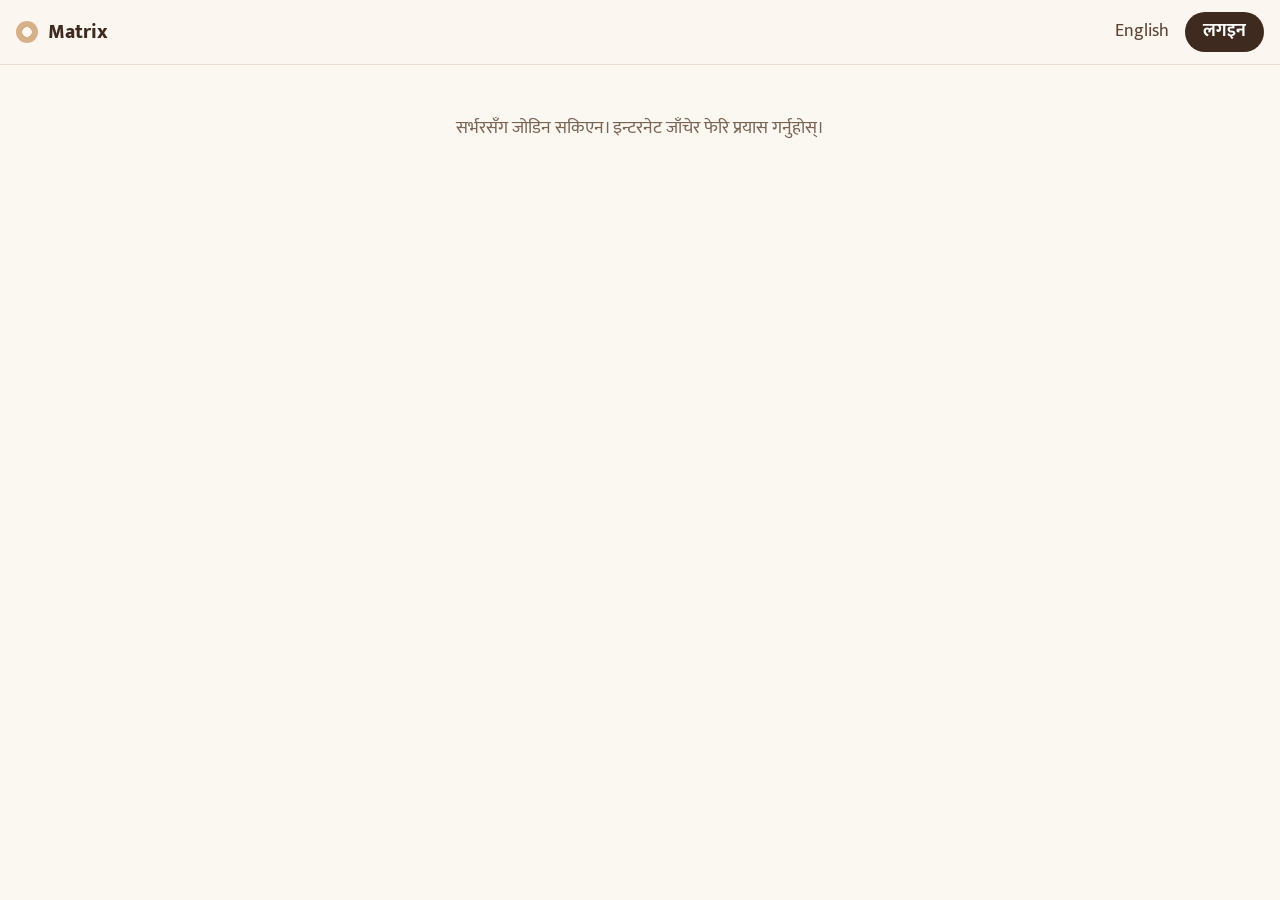
==== static/index.html @ 7f8e1c50 "MVP" ====
<!doctype html>
<html lang="ne">
<head>
  <meta charset="utf-8">
  <meta name="viewport" content="width=device-width, initial-scale=1, viewport-fit=cover">
  <meta name="theme-color" content="#FBF7F1">
  <meta name="description" content="Find hospitals in Nepal, read people's reviews, and get a simple guide for where to go by speaking in Nepali.">
  <title>Matrix</title>
  <link rel="preload" href="/static/fonts/Mukta-Regular.ttf" as="font" type="font/ttf" crossorigin>
  <link rel="stylesheet" href="/static/styles.css">
</head>
<body>
  <header class="top">
    <a class="brand" href="#/" aria-label="Home">
      <span class="brand-dot" aria-hidden="true"></span>
      <span id="brandName">Matrix</span>
    </a>
    <div class="top-actions">
      <button class="link-btn" id="langBtn" type="button">English</button>
      <button class="pill-btn" id="loginBtn" type="button">लगइन</button>
      <button class="avatar" id="avatarBtn" type="button" hidden aria-haspopup="dialog"></button>
    </div>
  </header>

  <main id="view" tabindex="-1"></main>

  <!-- Login -->
  <dialog id="loginSheet" class="sheet" aria-labelledby="loginTitle">
    <form method="dialog" class="sheet-body" id="loginForm">
      <h2 id="loginTitle"></h2>
      <p class="muted" id="loginWhy"></p>
      <button class="google-btn" id="googleBtn" type="button" hidden>
        <svg viewBox="0 0 48 48" aria-hidden="true"><path fill="#FFC107" d="M43.6 20.5H42V20H24v8h11.3C33.7 32.7 29.2 36 24 36c-6.6 0-12-5.4-12-12s5.4-12 12-12c3.1 0 5.8 1.2 7.9 3.1l5.7-5.7C34 6.1 29.3 4 24 4 12.9 4 4 12.9 4 24s8.9 20 20 20 20-8.9 20-20c0-1.3-.1-2.4-.4-3.5z"/><path fill="#FF3D00" d="m6.3 14.7 6.6 4.8C14.7 15.1 19 12 24 12c3.1 0 5.8 1.2 7.9 3.1l5.7-5.7C34 6.1 29.3 4 24 4 16.3 4 9.7 8.3 6.3 14.7z"/><path fill="#4CAF50" d="M24 44c5.2 0 9.9-2 13.4-5.2l-6.2-5.2C29.2 35.1 26.7 36 24 36c-5.2 0-9.6-3.3-11.3-8l-6.5 5C9.5 39.6 16.2 44 24 44z"/><path fill="#1976D2" d="M43.6 20.5H42V20H24v8h11.3c-.8 2.2-2.2 4.2-4.1 5.6l6.2 5.2C37 39.2 44 34 44 24c0-1.3-.1-2.4-.4-3.5z"/></svg>
        <span id="googleLabel"></span>
      </button>
      <div id="devLogin" hidden>
        <label class="field-label" for="devName" id="devNameLabel"></label>
        <input class="input" id="devName" maxlength="40" autocomplete="name">
        <button class="primary-btn wide" id="devGo" type="button"></button>
        <p class="muted small" id="devNote"></p>
      </div>
      <p class="error" id="loginError" hidden></p>
      <button class="text-btn" value="cancel" id="loginCancel"></button>
    </form>
  </dialog>

  <!-- Account -->
  <dialog id="accountSheet" class="sheet">
    <form method="dialog" class="sheet-body">
      <h2 id="accountName"></h2>
      <button class="secondary-btn wide" id="logoutBtn" type="button"></button>
      <button class="text-btn" value="cancel" id="accountClose"></button>
    </form>
  </dialog>

  <!-- Location -->
  <dialog id="placeSheet" class="sheet" aria-labelledby="placeTitle">
    <form method="dialog" class="sheet-body">
      <h2 id="placeTitle"></h2>
      <button class="primary-btn wide" id="gpsBtn" type="button"></button>
      <label class="field-label" for="districtSel" id="districtLabel"></label>
      <select class="input" id="districtSel"></select>
      <div class="row-end">
        <button class="text-btn" value="cancel" id="placeCancel"></button>
        <button class="secondary-btn" id="placeSave" type="button"></button>
      </div>
    </form>
  </dialog>

  <div class="toast" id="toast" role="status" hidden></div>

  <script src="/static/i18n.js"></script>
  <script src="/static/app.js" type="module"></script>
</body>
</html>
---- static/styles.css ----
/* Minimal, Nepali-first. One typeface (Mukta, self-hosted), soft coffee-and-milk palette, one latte accent. */
@font-face { font-family: Mukta; src: url("/static/fonts/Mukta-Regular.ttf") format("truetype"); font-weight: 400; font-display: swap; }
@font-face { font-family: Mukta; src: url("/static/fonts/Mukta-Bold.ttf") format("truetype"); font-weight: 700; font-display: swap; }
@font-face { font-family: Mukta; src: url("/static/fonts/Mukta-ExtraBold.ttf") format("truetype"); font-weight: 800; font-display: swap; }

:root {
  --ink: #3E2A1E;
  --ink-2: #5C4332;
  --muted: #7A6555;
  --line: #E8DDD0;
  --soft: #F2EADF;
  --bg: #FBF7F1;
  --marigold: #D6B08A;
  --star: #8E5F24;
  --danger: #C4281C;
  --danger-soft: #FBEDEB;
  --ok: #1F7A4D;
  --ok-soft: #E6F3EC;
  --warn-soft: #FFF5DC;
  --r: 12px;
  color-scheme: light;
}
* { box-sizing: border-box; }
html, body { margin: 0; }
body { font-family: Mukta, "Noto Sans Devanagari", system-ui, sans-serif; font-size: 18px; line-height: 1.55; color: var(--ink); background: var(--bg); }
button, input, select, textarea { font: inherit; color: inherit; }
button { cursor: pointer; }
a { color: var(--ink); }
:focus-visible { outline: 3px solid var(--marigold); outline-offset: 2px; }
[hidden] { display: none !important; }
svg { width: 22px; height: 22px; fill: currentColor; flex: none; }
.muted { color: var(--muted); }
.small { font-size: 15px; }
.error { color: var(--danger); }

/* ---------- header ---------- */
.top { position: sticky; top: 0; z-index: 5; background: rgba(251,247,241,.96); border-bottom: 1px solid var(--line);
  display: flex; align-items: center; justify-content: space-between; gap: 8px; padding: 10px 16px; padding-top: max(10px, env(safe-area-inset-top)); }
.brand { display: flex; align-items: center; gap: 10px; text-decoration: none; font-weight: 800; font-size: 20px; white-space: nowrap; }
.brand-dot { width: 22px; height: 22px; border-radius: 50%; background: radial-gradient(circle, var(--bg) 0 30%, var(--marigold) 31%); }
.top-actions { display: flex; align-items: center; gap: 6px; }
.link-btn { background: none; border: none; padding: 8px 10px; color: var(--ink-2); min-height: 44px; }
.pill-btn { background: var(--ink); color: #fff; border: none; border-radius: 999px; padding: 6px 18px; min-height: 40px; font-weight: 700; }
.avatar { width: 40px; height: 40px; border-radius: 50%; border: none; background: var(--soft); font-weight: 800; }

main { max-width: 640px; margin: 0 auto; padding: 0 16px 48px; outline: none; }

/* ---------- buttons and fields ---------- */
.primary-btn { background: var(--ink); color: #fff; border: none; border-radius: var(--r); padding: 12px 20px; font-weight: 700; min-height: 52px; }
.secondary-btn { background: var(--bg); color: var(--ink); border: 1.5px solid var(--ink); border-radius: var(--r); padding: 10px 18px; font-weight: 700; min-height: 52px; text-decoration: none; display: inline-flex; align-items: center; justify-content: center; gap: 8px; }
.text-btn { background: none; border: none; color: var(--ink-2); padding: 10px; min-height: 44px; text-decoration: underline; text-underline-offset: 3px; }
.wide { width: 100%; }
.input { width: 100%; border: 1.5px solid var(--line); border-radius: var(--r); padding: 12px 14px; background: var(--bg); min-height: 52px; }
.input:focus { border-color: var(--ink-2); outline: none; }
textarea.input { min-height: 120px; resize: vertical; line-height: 1.5; }
.field-label { display: block; font-weight: 700; margin: 12px 0 6px; }
.row-end { display: flex; justify-content: flex-end; gap: 8px; margin-top: 16px; }

/* ---------- home: help block ---------- */
.help { text-align: center; padding: 36px 0 32px; border-bottom: 1px solid var(--line); }
.help h1 { font-size: clamp(26px, 6.5vw, 34px); line-height: 1.2; margin: 0 0 8px; font-weight: 800; }
.help p { margin: 0 auto 24px; max-width: 34ch; color: var(--muted); }
.mic { width: 132px; height: 132px; border-radius: 50%; border: none; background: var(--marigold); color: var(--ink);
  display: grid; place-items: center; margin: 0 auto; position: relative; }
.mic svg { width: 56px; height: 56px; }
.mic:active { transform: scale(.97); }
.mic.rec { background: var(--danger); color: #fff; }
.mic.rec::after { content: ""; position: absolute; inset: -10px; border-radius: 50%; border: 3px solid var(--danger); animation: ring 1.4s ease-out infinite; }
@keyframes ring { from { transform: scale(.92); opacity: .9; } to { transform: scale(1.22); opacity: 0; } }
.mic-label { margin-top: 14px; font-weight: 700; }
.timer { font-variant-numeric: tabular-nums; color: var(--muted); }

/* ---------- directory ---------- */
.dir { padding-top: 20px; }
.near-btn { flex: none; display: inline-flex; align-items: center; gap: 6px; border: 1.5px solid var(--line); background: var(--bg); border-radius: var(--r); padding: 0 14px; min-height: 52px; white-space: nowrap; }
.near-btn.on { border-color: var(--ink); background: var(--soft); font-weight: 700; }
.filters { display: flex; gap: 8px; align-items: center; margin: 10px 0 4px; flex-wrap: wrap; }
.filters .near-btn { min-height: 44px; }
.filters select { width: auto; min-height: 44px; padding: 6px 10px; flex: 1; min-width: 0; max-width: 220px; }
.filters .count { margin-left: auto; }
.count { color: var(--muted); font-size: 15px; }
.list { list-style: none; margin: 0; padding: 0; }
.list li { border-bottom: 1px solid var(--line); }
.row { display: grid; grid-template-columns: 1fr auto; gap: 2px 12px; padding: 14px 0; text-decoration: none; color: inherit; }
.row:hover .row-name { text-decoration: underline; }
.row-name { font-weight: 700; font-size: 19px; line-height: 1.3; }
.row-sub { color: var(--muted); font-size: 15px; grid-column: 1; }
.row-km { grid-row: 1; grid-column: 2; font-weight: 800; white-space: nowrap; text-align: right; }
.row-meta { grid-column: 1 / -1; display: flex; flex-wrap: wrap; gap: 4px 12px; font-size: 15px; align-items: center; }
.stars { color: var(--star); font-weight: 700; white-space: nowrap; }
.tag { font-size: 14px; color: var(--ok); }
/* directory cards */
.cards { list-style: none; margin: 4px 0 0; padding: 0; display: grid; gap: 12px; }
@media (min-width: 560px) { .cards { grid-template-columns: 1fr 1fr; } }
.cards .empty { grid-column: 1 / -1; }
.card { background: #fff; border: 1px solid var(--line); border-radius: 16px; box-shadow: 0 1px 2px rgba(62,42,30,.06);
  transition: box-shadow .15s, transform .15s, border-color .15s; }
.card:hover { box-shadow: 0 6px 18px rgba(62,42,30,.12); transform: translateY(-2px); border-color: var(--marigold); }
.card-link { display: flex; flex-direction: column; gap: 8px; height: 100%; padding: 16px; text-decoration: none; color: inherit; border-radius: inherit; }
.card-head { display: flex; justify-content: space-between; align-items: flex-start; gap: 10px; }
.card-km { flex: none; background: var(--soft); border-radius: 999px; padding: 2px 10px; font-size: 14px; font-weight: 800; white-space: nowrap; }
.card-place { display: flex; align-items: center; gap: 4px; color: var(--muted); font-size: 15px; }
.card-place svg { width: 16px; height: 16px; }
.card-tags { display: flex; flex-wrap: wrap; gap: 6px; }
.card-tags .chip { font-size: 14px; padding: 2px 10px; }
.chip.ok { background: var(--ok-soft); color: var(--ok); }
.card-foot { margin-top: auto; padding-top: 8px; border-top: 1px dashed var(--line); display: flex; justify-content: space-between; align-items: center; font-size: 15px; }
.card-go { font-weight: 800; color: var(--ink-2); transition: transform .15s; }
.card:hover .card-go { transform: translateX(3px); }
@media (prefers-reduced-motion: reduce) { .card, .card-go { transition: none; } .card:hover { transform: none; } }
.tag.grey { color: var(--muted); }
.empty { padding: 32px 0; text-align: center; color: var(--muted); }

/* ---------- hospital page ---------- */
.back { display: inline-flex; align-items: center; gap: 4px; margin: 14px 0 4px; color: var(--ink-2); text-decoration: none; min-height: 44px; }
.h-title { font-size: clamp(24px, 6vw, 30px); line-height: 1.2; margin: 4px 0 2px; font-weight: 800; }
.h-sub { color: var(--muted); margin: 0 0 10px; }
.actions { display: grid; grid-template-columns: 1fr 1fr; gap: 8px; margin: 14px 0; }
.actions .primary-btn, .actions .secondary-btn { text-decoration: none; display: inline-flex; justify-content: center; align-items: center; gap: 8px; text-align: center; }
.map-box { border: 1px solid var(--line); border-radius: var(--r); overflow: hidden; background: var(--soft); }
.map-box iframe { display: block; width: 100%; height: 260px; border: 0; }
.seg { display: flex; border-bottom: 1px solid var(--line); }
.seg button { flex: 1; background: none; border: none; padding: 10px; min-height: 44px; color: var(--muted); }
.seg button[aria-pressed="true"] { color: var(--ink); font-weight: 700; box-shadow: inset 0 -3px 0 var(--ink); }
section.block { padding: 18px 0; border-bottom: 1px solid var(--line); }
section.block:last-child { border-bottom: none; }
section.block h2 { font-size: 21px; margin: 0 0 8px; font-weight: 800; }
section.block h3 { font-size: 18px; margin: 14px 0 6px; }
ol.steps { margin: 0; padding-left: 24px; }
ol.steps li { margin-bottom: 6px; padding-left: 4px; }
ul.plain { margin: 0; padding-left: 22px; }
ul.plain li { margin-bottom: 4px; }
.chips { display: flex; flex-wrap: wrap; gap: 6px; }
.chip { background: var(--soft); border-radius: 999px; padding: 2px 12px; font-size: 16px; }
.note { font-size: 15px; color: var(--muted); margin: 8px 0 0; }

/* reviews */
.rating-big { display: flex; align-items: baseline; gap: 10px; margin-bottom: 8px; }
.rating-big b { font-size: 34px; line-height: 1; }
.review { padding: 12px 0; border-top: 1px solid var(--line); }
.review-head { display: flex; justify-content: space-between; gap: 8px; font-size: 15px; }
.review p { margin: 4px 0 0; white-space: pre-wrap; overflow-wrap: anywhere; }
.star-pick { display: flex; gap: 4px; margin: 4px 0 10px; }
.star-pick button { width: 48px; height: 48px; border: none; background: none; font-size: 34px; line-height: 1; color: var(--line); padding: 0; }
.star-pick button.on { color: var(--star); }
.review-form { background: var(--soft); border-radius: var(--r); padding: 14px; margin-top: 10px; }
.review-form .row-end { margin-top: 10px; }

/* ---------- help flow ---------- */
.flow { padding-top: 12px; }
.place-chip { display: inline-flex; align-items: center; gap: 6px; border: 1.5px solid var(--line); background: var(--bg); border-radius: 999px; padding: 4px 14px; min-height: 40px; font-size: 16px; }
.place-chip.set { border-color: var(--ink-2); }
.place-chip svg { width: 16px; height: 16px; }
.center { text-align: center; }
.progress { list-style: none; padding: 0; margin: 28px auto; max-width: 320px; }
.progress li { padding: 8px 0 8px 34px; position: relative; color: var(--muted); }
.progress li::before { content: ""; position: absolute; left: 4px; top: 13px; width: 16px; height: 16px; border-radius: 50%; border: 2px solid var(--line); }
.progress li.now { color: var(--ink); font-weight: 700; }
.progress li.now::before { border-color: var(--marigold); border-top-color: transparent; animation: spin 0.9s linear infinite; }
.progress li.done { color: var(--ink); }
.progress li.done::before { background: var(--ok); border-color: var(--ok); }
@keyframes spin { to { transform: rotate(360deg); } }

.alarm { background: var(--danger); color: #fff; border-radius: var(--r); padding: 14px 16px; margin: 14px 0; display: flex; gap: 12px; align-items: center; justify-content: space-between; }
.alarm strong { display: block; font-size: 19px; }
.alarm span { font-size: 15px; }
.alarm a { background: #fff; color: var(--danger); font-weight: 800; text-decoration: none; border-radius: 999px; padding: 10px 18px; white-space: nowrap; }

/* ---------- report ---------- */
.r-urgency { border-left: 6px solid var(--u); background: var(--u-soft); border-radius: 0 var(--r) var(--r) 0; padding: 12px 16px; margin: 16px 0; }
.r-urgency b { color: var(--u); font-size: 20px; display: block; }
.u-emergency { --u: var(--danger); --u-soft: var(--danger-soft); }
.u-urgent { --u: #B5480F; --u-soft: #FDF0E7; }
.u-soon { --u: #8A6400; --u-soft: var(--warn-soft); }
.u-routine { --u: var(--ok); --u-soft: var(--ok-soft); }
.r-title { font-size: clamp(24px, 6vw, 30px); line-height: 1.25; margin: 8px 0 0; font-weight: 800; }
.dept-box { border: 1.5px solid var(--ink); border-radius: var(--r); padding: 12px 16px; }
.dept-box b { font-size: 20px; }
.dept-box p { margin: 4px 0 0; }
.pick { border: 1px solid var(--line); border-radius: var(--r); overflow: hidden; }
.pick-body { padding: 14px 16px; }
.pick-name { font-size: 20px; font-weight: 800; line-height: 1.3; }
.pick .actions { margin: 12px 0 0; }
.other { padding: 12px 0; border-top: 1px solid var(--line); }
.other:first-of-type { border-top: none; }
.other-head { display: flex; justify-content: space-between; gap: 8px; }
.sticky-actions { position: sticky; bottom: 0; background: var(--bg); border-top: 1px solid var(--line); padding: 12px 0 max(12px, env(safe-area-inset-bottom)); display: grid; grid-template-columns: 2fr 1fr; gap: 8px; margin-top: 16px; }
.said { font-style: normal; color: var(--ink-2); background: var(--soft); border-radius: var(--r); padding: 12px 14px; margin: 0; }
.disclaimer { font-size: 14px; color: var(--muted); text-align: center; margin-top: 18px; }

/* ---------- sheets ---------- */
.sheet { border: none; border-radius: 18px; padding: 0; width: min(440px, calc(100% - 24px)); color: var(--ink); }
.sheet::backdrop { background: rgba(62,42,30,.5); }
.sheet-body { padding: 22px; display: flex; flex-direction: column; gap: 10px; }
.sheet h2 { margin: 0; font-size: 22px; }
.google-btn { display: flex; align-items: center; justify-content: center; gap: 10px; border: 1.5px solid var(--line); background: var(--bg); border-radius: var(--r); min-height: 54px; font-weight: 700; }
.google-btn svg { width: 22px; height: 22px; }

.toast { position: fixed; left: 50%; top: 76px; transform: translateX(-50%); z-index: 20; background: var(--ink); color: #fff; padding: 10px 18px; border-radius: 999px; font-size: 16px; max-width: calc(100% - 32px); text-align: center; }

@media (prefers-reduced-motion: reduce) { *, *::before, *::after { animation: none !important; transition: none !important; } }
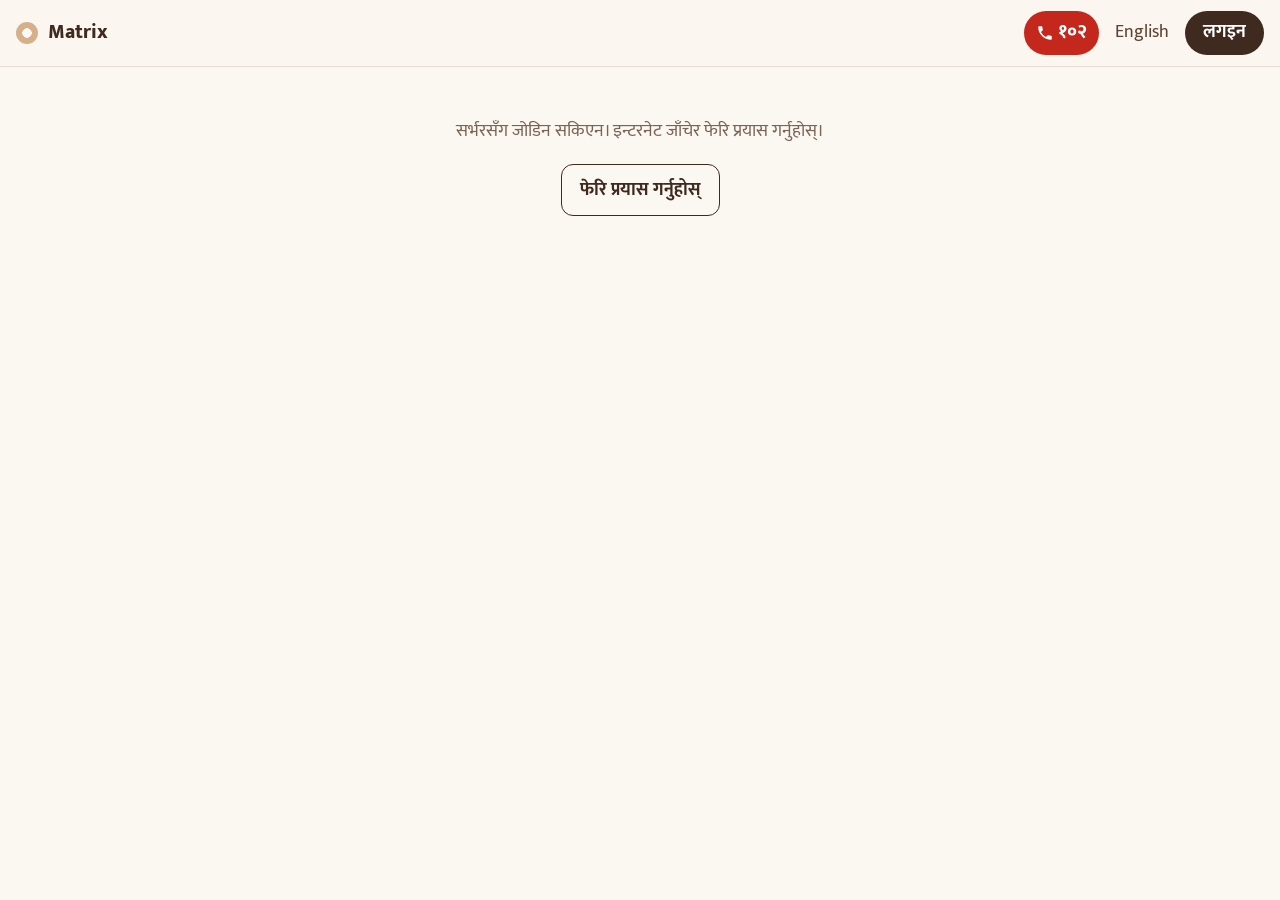
==== commit 6b3d4fcd: "UI/UX audit fixes: safety, readability, accessibility, show patient ratings Safety - Red 102 call bu" ====
--- a/static/index.html
+++ b/static/index.html
@@ -16,6 +16,11 @@
       <span id="brandName">Matrix</span>
     </a>
     <div class="top-actions">
+      <!-- always one tap away, on every page, no login -->
+      <a class="sos-btn" id="sosBtn" href="tel:102" aria-label="आकस्मिक: १०२ मा फोन गर्नुहोस्">
+        <svg viewBox="0 0 24 24" aria-hidden="true"><path d="M6.6 10.8a15.1 15.1 0 0 0 6.6 6.6l2.2-2.2a1 1 0 0 1 1-.25 11.4 11.4 0 0 0 3.6.57 1 1 0 0 1 1 1V20a1 1 0 0 1-1 1A17 17 0 0 1 3 4a1 1 0 0 1 1-1h3.5a1 1 0 0 1 1 1c0 1.25.2 2.45.57 3.57a1 1 0 0 1-.25 1z"/></svg>
+        <span id="sosLabel">१०२</span>
+      </a>
       <button class="link-btn" id="langBtn" type="button">English</button>
       <button class="pill-btn" id="loginBtn" type="button">लगइन</button>
       <button class="avatar" id="avatarBtn" type="button" hidden aria-haspopup="dialog"></button>
@@ -36,6 +41,8 @@
       <div id="devLogin" hidden>
         <label class="field-label" for="devName" id="devNameLabel"></label>
         <input class="input" id="devName" maxlength="40" autocomplete="name">
+        <label class="field-label" for="devEmail" id="devEmailLabel"></label>
+        <input class="input" id="devEmail" type="email" maxlength="254" autocomplete="email" inputmode="email">
         <button class="primary-btn wide" id="devGo" type="button"></button>
         <p class="muted small" id="devNote"></p>
       </div>
@@ -45,9 +52,13 @@
   </dialog>
 
   <!-- Account -->
-  <dialog id="accountSheet" class="sheet">
+  <dialog id="accountSheet" class="sheet" aria-labelledby="accountName">
     <form method="dialog" class="sheet-body">
       <h2 id="accountName"></h2>
+      <label class="field-label" for="accountEmail" id="accountEmailLabel"></label>
+      <input class="input" id="accountEmail" type="email" maxlength="254" autocomplete="email" inputmode="email">
+      <p class="muted small" id="accountNote"></p>
+      <button class="primary-btn wide" id="accountSave" type="button"></button>
       <button class="secondary-btn wide" id="logoutBtn" type="button"></button>
       <button class="text-btn" value="cancel" id="accountClose"></button>
     </form>
--- a/static/styles.css
+++ b/static/styles.css
@@ -7,7 +7,8 @@
   --ink: #3E2A1E;
   --ink-2: #5C4332;
   --muted: #7A6555;
-  --line: #E8DDD0;
+  --line: #E8DDD0;     /* hairlines and decoration only (1.25:1 on --bg) */
+  --control: #8F7662;  /* borders of things you can tap or type in (4:1 on --bg) */
   --soft: #F2EADF;
   --bg: #FBF7F1;
   --marigold: #D6B08A;
@@ -18,16 +19,18 @@
   --ok-soft: #E6F3EC;
   --warn-soft: #FFF5DC;
   --r: 12px;
+  --r-lg: 18px;
   color-scheme: light;
 }
 * { box-sizing: border-box; }
 html, body { margin: 0; }
-body { font-family: Mukta, "Noto Sans Devanagari", system-ui, sans-serif; font-size: 18px; line-height: 1.55; color: var(--ink); background: var(--bg); }
+body { font-family: Mukta, "Noto Sans Devanagari", system-ui, sans-serif; font-size: 18px; line-height: 1.65; color: var(--ink); background: var(--bg); }  /* Devanagari matras need the extra leading */
 button, input, select, textarea { font: inherit; color: inherit; }
 button { cursor: pointer; }
 a { color: var(--ink); }
-:focus-visible { outline: 3px solid var(--marigold); outline-offset: 2px; }
+:focus-visible { outline: 3px solid var(--star); outline-offset: 2px; }
 [hidden] { display: none !important; }
+.sr-only { position: absolute; width: 1px; height: 1px; padding: 0; margin: -1px; overflow: hidden; clip: rect(0 0 0 0); white-space: nowrap; border: 0; }
 svg { width: 22px; height: 22px; fill: currentColor; flex: none; }
 .muted { color: var(--muted); }
 .small { font-size: 15px; }
@@ -40,26 +43,36 @@
 .brand-dot { width: 22px; height: 22px; border-radius: 50%; background: radial-gradient(circle, var(--bg) 0 30%, var(--marigold) 31%); }
 .top-actions { display: flex; align-items: center; gap: 6px; }
 .link-btn { background: none; border: none; padding: 8px 10px; color: var(--ink-2); min-height: 44px; }
-.pill-btn { background: var(--ink); color: #fff; border: none; border-radius: 999px; padding: 6px 18px; min-height: 40px; font-weight: 700; }
-.avatar { width: 40px; height: 40px; border-radius: 50%; border: none; background: var(--soft); font-weight: 800; }
-
-main { max-width: 640px; margin: 0 auto; padding: 0 16px 48px; outline: none; }
+.pill-btn { background: var(--ink); color: #fff; border: none; border-radius: 999px; padding: 6px 18px; min-height: 44px; font-weight: 700; }
+.avatar { width: 44px; height: 44px; border-radius: 50%; border: none; background: var(--soft); font-weight: 800; }
+.sos-btn { display: inline-flex; align-items: center; gap: 4px; min-height: 44px; padding: 0 12px; border-radius: 999px; background: var(--danger); color: #fff; font-weight: 800; text-decoration: none; }
+.sos-btn svg { width: 18px; height: 18px; }
+@media (max-width: 360px) { .top { padding-left: 10px; padding-right: 10px; } .brand { font-size: 18px; } .link-btn { padding: 8px 6px; } }
+
+main { max-width: 640px; margin: 0 auto; padding: 0 16px 48px; }
+main:focus, main:focus-visible { outline: none; }  /* focused by the router for screen readers; no visible ring needed */
+main.wide { max-width: 1120px; }
 
 /* ---------- buttons and fields ---------- */
 .primary-btn { background: var(--ink); color: #fff; border: none; border-radius: var(--r); padding: 12px 20px; font-weight: 700; min-height: 52px; }
 .secondary-btn { background: var(--bg); color: var(--ink); border: 1.5px solid var(--ink); border-radius: var(--r); padding: 10px 18px; font-weight: 700; min-height: 52px; text-decoration: none; display: inline-flex; align-items: center; justify-content: center; gap: 8px; }
 .text-btn { background: none; border: none; color: var(--ink-2); padding: 10px; min-height: 44px; text-decoration: underline; text-underline-offset: 3px; }
 .wide { width: 100%; }
-.input { width: 100%; border: 1.5px solid var(--line); border-radius: var(--r); padding: 12px 14px; background: var(--bg); min-height: 52px; }
-.input:focus { border-color: var(--ink-2); outline: none; }
-textarea.input { min-height: 120px; resize: vertical; line-height: 1.5; }
+.input { width: 100%; border: 1.5px solid var(--control); border-radius: var(--r); padding: 12px 14px; background: var(--bg); min-height: 52px; }
+.input:focus { border-color: var(--ink); outline: none; box-shadow: 0 0 0 3px var(--star); }
+.input[aria-invalid="true"] { border-color: var(--danger); }
+textarea.input { min-height: 120px; resize: vertical; line-height: 1.6; }
+.mt { margin-top: 12px; }
 .field-label { display: block; font-weight: 700; margin: 12px 0 6px; }
 .row-end { display: flex; justify-content: flex-end; gap: 8px; margin-top: 16px; }
 
 /* ---------- home: help block ---------- */
 .help { text-align: center; padding: 36px 0 32px; border-bottom: 1px solid var(--line); }
-.help h1 { font-size: clamp(26px, 6.5vw, 34px); line-height: 1.2; margin: 0 0 8px; font-weight: 800; }
+.help.flat { border-bottom: none; }
+.home-help { padding-top: 28px; }
+.help h1 { font-size: clamp(26px, 6.5vw, 34px); line-height: 1.3; margin: 0 0 8px; font-weight: 800; }
 .help p { margin: 0 auto 24px; max-width: 34ch; color: var(--muted); }
+.help .privacy { margin: 10px auto 0; max-width: 36ch; }
 .mic { width: 132px; height: 132px; border-radius: 50%; border: none; background: var(--marigold); color: var(--ink);
   display: grid; place-items: center; margin: 0 auto; position: relative; }
 .mic svg { width: 56px; height: 56px; }
@@ -71,54 +84,26 @@
 .timer { font-variant-numeric: tabular-nums; color: var(--muted); }
 
 /* ---------- directory ---------- */
-.dir { padding-top: 20px; }
-.near-btn { flex: none; display: inline-flex; align-items: center; gap: 6px; border: 1.5px solid var(--line); background: var(--bg); border-radius: var(--r); padding: 0 14px; min-height: 52px; white-space: nowrap; }
-.near-btn.on { border-color: var(--ink); background: var(--soft); font-weight: 700; }
-.filters { display: flex; gap: 8px; align-items: center; margin: 10px 0 4px; flex-wrap: wrap; }
-.filters .near-btn { min-height: 44px; }
-.filters select { width: auto; min-height: 44px; padding: 6px 10px; flex: 1; min-width: 0; max-width: 220px; }
-.filters .count { margin-left: auto; }
-.count { color: var(--muted); font-size: 15px; }
-.list { list-style: none; margin: 0; padding: 0; }
-.list li { border-bottom: 1px solid var(--line); }
-.row { display: grid; grid-template-columns: 1fr auto; gap: 2px 12px; padding: 14px 0; text-decoration: none; color: inherit; }
-.row:hover .row-name { text-decoration: underline; }
 .row-name { font-weight: 700; font-size: 19px; line-height: 1.3; }
 .row-sub { color: var(--muted); font-size: 15px; grid-column: 1; }
-.row-km { grid-row: 1; grid-column: 2; font-weight: 800; white-space: nowrap; text-align: right; }
 .row-meta { grid-column: 1 / -1; display: flex; flex-wrap: wrap; gap: 4px 12px; font-size: 15px; align-items: center; }
 .stars { color: var(--star); font-weight: 700; white-space: nowrap; }
+.rating-line { white-space: nowrap; }
 .tag { font-size: 14px; color: var(--ok); }
-/* directory cards */
-.cards { list-style: none; margin: 4px 0 0; padding: 0; display: grid; gap: 12px; }
-@media (min-width: 560px) { .cards { grid-template-columns: 1fr 1fr; } }
-.cards .empty { grid-column: 1 / -1; }
-.card { background: #fff; border: 1px solid var(--line); border-radius: 16px; box-shadow: 0 1px 2px rgba(62,42,30,.06);
-  transition: box-shadow .15s, transform .15s, border-color .15s; }
-.card:hover { box-shadow: 0 6px 18px rgba(62,42,30,.12); transform: translateY(-2px); border-color: var(--marigold); }
-.card-link { display: flex; flex-direction: column; gap: 8px; height: 100%; padding: 16px; text-decoration: none; color: inherit; border-radius: inherit; }
-.card-head { display: flex; justify-content: space-between; align-items: flex-start; gap: 10px; }
-.card-km { flex: none; background: var(--soft); border-radius: 999px; padding: 2px 10px; font-size: 14px; font-weight: 800; white-space: nowrap; }
-.card-place { display: flex; align-items: center; gap: 4px; color: var(--muted); font-size: 15px; }
-.card-place svg { width: 16px; height: 16px; }
-.card-tags { display: flex; flex-wrap: wrap; gap: 6px; }
-.card-tags .chip { font-size: 14px; padding: 2px 10px; }
-.chip.ok { background: var(--ok-soft); color: var(--ok); }
-.card-foot { margin-top: auto; padding-top: 8px; border-top: 1px dashed var(--line); display: flex; justify-content: space-between; align-items: center; font-size: 15px; }
-.card-go { font-weight: 800; color: var(--ink-2); transition: transform .15s; }
-.card:hover .card-go { transform: translateX(3px); }
-@media (prefers-reduced-motion: reduce) { .card, .card-go { transition: none; } .card:hover { transform: none; } }
 .tag.grey { color: var(--muted); }
 .empty { padding: 32px 0; text-align: center; color: var(--muted); }
 
 /* ---------- hospital page ---------- */
 .back { display: inline-flex; align-items: center; gap: 4px; margin: 14px 0 4px; color: var(--ink-2); text-decoration: none; min-height: 44px; }
-.h-title { font-size: clamp(24px, 6vw, 30px); line-height: 1.2; margin: 4px 0 2px; font-weight: 800; }
+.h-title { font-size: clamp(24px, 6vw, 30px); line-height: 1.3; margin: 4px 0 2px; font-weight: 800; }
+.call-first { margin: -6px 0 10px; }
+.campus-map { max-width: 100%; border-radius: var(--r); }
 .h-sub { color: var(--muted); margin: 0 0 10px; }
 .actions { display: grid; grid-template-columns: 1fr 1fr; gap: 8px; margin: 14px 0; }
 .actions .primary-btn, .actions .secondary-btn { text-decoration: none; display: inline-flex; justify-content: center; align-items: center; gap: 8px; text-align: center; }
 .map-box { border: 1px solid var(--line); border-radius: var(--r); overflow: hidden; background: var(--soft); }
 .map-box iframe { display: block; width: 100%; height: 260px; border: 0; }
+.map-box.flush { border: none; border-radius: 0; }
 .seg { display: flex; border-bottom: 1px solid var(--line); }
 .seg button { flex: 1; background: none; border: none; padding: 10px; min-height: 44px; color: var(--muted); }
 .seg button[aria-pressed="true"] { color: var(--ink); font-weight: 700; box-shadow: inset 0 -3px 0 var(--ink); }
@@ -132,7 +117,10 @@
 ul.plain li { margin-bottom: 4px; }
 .chips { display: flex; flex-wrap: wrap; gap: 6px; }
 .chip { background: var(--soft); border-radius: 999px; padding: 2px 12px; font-size: 16px; }
-.note { font-size: 15px; color: var(--muted); margin: 8px 0 0; }
+.chip.ok { background: var(--ok-soft); color: var(--ok); }
+.note { font-size: 16px; color: var(--muted); margin: 8px 0 0; }
+.tight { margin: 2px 0; }
+.tip { font-size: 17px; margin: 8px 0 0; }
 
 /* reviews */
 .rating-big { display: flex; align-items: baseline; gap: 10px; margin-bottom: 8px; }
@@ -141,30 +129,33 @@
 .review-head { display: flex; justify-content: space-between; gap: 8px; font-size: 15px; }
 .review p { margin: 4px 0 0; white-space: pre-wrap; overflow-wrap: anywhere; }
 .star-pick { display: flex; gap: 4px; margin: 4px 0 10px; }
-.star-pick button { width: 48px; height: 48px; border: none; background: none; font-size: 34px; line-height: 1; color: var(--line); padding: 0; }
+.star-pick button { width: 48px; height: 48px; border: none; background: none; font-size: 34px; line-height: 1; color: #9A8270; padding: 0; }  /* unpicked: 3.4:1, visible */
 .star-pick button.on { color: var(--star); }
 .review-form { background: var(--soft); border-radius: var(--r); padding: 14px; margin-top: 10px; }
 .review-form .row-end { margin-top: 10px; }
 
 /* ---------- help flow ---------- */
 .flow { padding-top: 12px; }
-.place-chip { display: inline-flex; align-items: center; gap: 6px; border: 1.5px solid var(--line); background: var(--bg); border-radius: 999px; padding: 4px 14px; min-height: 40px; font-size: 16px; }
-.place-chip.set { border-color: var(--ink-2); }
+.place-chip { display: inline-flex; align-items: center; gap: 6px; border: 1.5px solid var(--control); background: var(--bg); border-radius: 999px; padding: 4px 14px; min-height: 44px; font-size: 16px; }
+.place-chip.set { border-color: var(--ink); }
 .place-chip svg { width: 16px; height: 16px; }
 .center { text-align: center; }
 .progress { list-style: none; padding: 0; margin: 28px auto; max-width: 320px; }
 .progress li { padding: 8px 0 8px 34px; position: relative; color: var(--muted); }
 .progress li::before { content: ""; position: absolute; left: 4px; top: 13px; width: 16px; height: 16px; border-radius: 50%; border: 2px solid var(--line); }
 .progress li.now { color: var(--ink); font-weight: 700; }
-.progress li.now::before { border-color: var(--marigold); border-top-color: transparent; animation: spin 0.9s linear infinite; }
+.progress li.now::before { border-color: var(--star); border-top-color: transparent; animation: spin 0.9s linear infinite; }
 .progress li.done { color: var(--ink); }
 .progress li.done::before { background: var(--ok); border-color: var(--ok); }
+/* a tick inside the green dot, so "done" doesn't depend on colour */
+.progress li.done::after { content: ""; position: absolute; left: 10px; top: 16px; width: 5px; height: 9px; border: solid #fff; border-width: 0 2px 2px 0; transform: rotate(45deg); }
 @keyframes spin { to { transform: rotate(360deg); } }
+.spinner { width: 18px; height: 18px; flex: none; border-radius: 50%; border: 2.5px solid var(--line); border-top-color: var(--ink); animation: spin 0.9s linear infinite; }
 
 .alarm { background: var(--danger); color: #fff; border-radius: var(--r); padding: 14px 16px; margin: 14px 0; display: flex; gap: 12px; align-items: center; justify-content: space-between; }
 .alarm strong { display: block; font-size: 19px; }
 .alarm span { font-size: 15px; }
-.alarm a { background: #fff; color: var(--danger); font-weight: 800; text-decoration: none; border-radius: 999px; padding: 10px 18px; white-space: nowrap; }
+.alarm a { background: #fff; color: var(--danger); font-weight: 800; text-decoration: none; border-radius: 999px; padding: 12px 18px; min-height: 44px; display: inline-flex; align-items: center; white-space: nowrap; }
 
 /* ---------- report ---------- */
 .r-urgency { border-left: 6px solid var(--u); background: var(--u-soft); border-radius: 0 var(--r) var(--r) 0; padding: 12px 16px; margin: 16px 0; }
@@ -173,7 +164,8 @@
 .u-urgent { --u: #B5480F; --u-soft: #FDF0E7; }
 .u-soon { --u: #8A6400; --u-soft: var(--warn-soft); }
 .u-routine { --u: var(--ok); --u-soft: var(--ok-soft); }
-.r-title { font-size: clamp(24px, 6vw, 30px); line-height: 1.25; margin: 8px 0 0; font-weight: 800; }
+.r-title { font-size: clamp(24px, 6vw, 30px); line-height: 1.3; margin: 8px 0 0; font-weight: 800; }
+.ai-note { margin: -8px 0 14px; font-size: 16px; color: var(--ink-2); font-weight: 700; }
 .dept-box { border: 1.5px solid var(--ink); border-radius: var(--r); padding: 12px 16px; }
 .dept-box b { font-size: 20px; }
 .dept-box p { margin: 4px 0 0; }
@@ -184,18 +176,95 @@
 .other { padding: 12px 0; border-top: 1px solid var(--line); }
 .other:first-of-type { border-top: none; }
 .other-head { display: flex; justify-content: space-between; gap: 8px; }
-.sticky-actions { position: sticky; bottom: 0; background: var(--bg); border-top: 1px solid var(--line); padding: 12px 0 max(12px, env(safe-area-inset-bottom)); display: grid; grid-template-columns: 2fr 1fr; gap: 8px; margin-top: 16px; }
+.listen-row { margin: 0 0 18px; display: grid; grid-auto-flow: column; grid-auto-columns: 1fr; gap: 8px; }
+.listen-row .listen { width: 100%; }
+.sticky-actions { position: sticky; bottom: 0; background: var(--bg); border-top: 1px solid var(--line); padding: 12px 0 max(12px, env(safe-area-inset-bottom)); display: grid; grid-auto-flow: column; grid-auto-columns: 1fr; gap: 8px; margin-top: 16px; }
 .said { font-style: normal; color: var(--ink-2); background: var(--soft); border-radius: var(--r); padding: 12px 14px; margin: 0; }
-.disclaimer { font-size: 14px; color: var(--muted); text-align: center; margin-top: 18px; }
+.disclaimer { font-size: 16px; color: var(--muted); text-align: center; margin-top: 18px; }
 
 /* ---------- sheets ---------- */
-.sheet { border: none; border-radius: 18px; padding: 0; width: min(440px, calc(100% - 24px)); color: var(--ink); }
+.sheet { border: none; border-radius: var(--r-lg); padding: 0; width: min(440px, calc(100% - 24px)); color: var(--ink); }
 .sheet::backdrop { background: rgba(62,42,30,.5); }
 .sheet-body { padding: 22px; display: flex; flex-direction: column; gap: 10px; }
 .sheet h2 { margin: 0; font-size: 22px; }
-.google-btn { display: flex; align-items: center; justify-content: center; gap: 10px; border: 1.5px solid var(--line); background: var(--bg); border-radius: var(--r); min-height: 54px; font-weight: 700; }
+.google-btn { display: flex; align-items: center; justify-content: center; gap: 10px; border: 1.5px solid var(--control); background: var(--bg); border-radius: var(--r); min-height: 54px; font-weight: 700; }
 .google-btn svg { width: 22px; height: 22px; }
 
 .toast { position: fixed; left: 50%; top: 76px; transform: translateX(-50%); z-index: 20; background: var(--ink); color: #fff; padding: 10px 18px; border-radius: 999px; font-size: 16px; max-width: calc(100% - 32px); text-align: center; }
 
+/* ---------- login success (green tick) ---------- */
+.login-ok { position: fixed; left: 50%; top: 50%; transform: translate(-50%, -50%); z-index: 30; display: grid; justify-items: center; gap: 6px; background: #fff; border: 1px solid var(--line); border-radius: var(--r-lg); padding: 24px 32px; box-shadow: 0 12px 40px rgba(62,42,30,.18); text-align: center; max-width: calc(100% - 32px); pointer-events: none; animation: login-ok-in .25s ease-out, login-ok-out .3s ease-in 1.65s forwards; }
+.login-ok b { font-size: 18px; color: var(--ok); }
+.login-ok-name { color: var(--muted); font-size: 15px; }
+.login-ok-tick svg { width: 64px; height: 64px; fill: none; stroke: var(--ok); stroke-width: 3; stroke-linecap: round; stroke-linejoin: round; }
+.login-ok-tick circle { fill: var(--ok-soft); stroke-dasharray: 151; stroke-dashoffset: 151; animation: login-ok-draw .5s ease-out .1s forwards; }
+.login-ok-tick path { stroke-dasharray: 32; stroke-dashoffset: 32; animation: login-ok-draw .3s ease-out .55s forwards; }
+@keyframes login-ok-draw { to { stroke-dashoffset: 0; } }
+@keyframes login-ok-in { from { opacity: 0; transform: translate(-50%, -50%) scale(.9); } }
+@keyframes login-ok-out { to { opacity: 0; } }
+
 @media (prefers-reduced-motion: reduce) { *, *::before, *::after { animation: none !important; transition: none !important; } }
+/* with animations off, show the finished tick instead of an invisible one */
+@media (prefers-reduced-motion: reduce) { .login-ok-tick circle, .login-ok-tick path { stroke-dashoffset: 0; } }
+
+/* ---------- ranking (home) ---------- */
+.rk-hero { padding: 28px 0 24px; }
+.rk-eyebrow { margin: 0 0 10px; font-size: 14px; font-weight: 800; text-transform: uppercase; color: var(--star); }
+.rk-hero h2 { margin: 0; font-size: clamp(26px, 5vw, 40px); line-height: 1.25; font-weight: 800; max-width: 24ch; }
+.rk-sub { margin: 14px 0 0; max-width: 60ch; color: var(--muted); font-size: 18px; }
+.rk-caveat { margin: 10px 0 0; max-width: 60ch; font-size: 16px; font-weight: 700; color: var(--ink-2); }
+.rk-stats { display: grid; grid-template-columns: repeat(2, 1fr); gap: 12px; margin-top: 24px; }
+@media (min-width: 640px) { .rk-stats { grid-template-columns: repeat(4, 1fr); } }
+.rk-stat { background: #fff; border: 1px solid var(--line); border-radius: var(--r-lg); padding: 14px 16px; }
+.rk-stat b { display: block; font-size: 32px; line-height: 1.1; font-weight: 800; }
+.rk-stat span { color: var(--muted); font-size: 15px; }
+
+.rk-controls { display: flex; flex-wrap: wrap; gap: 8px; align-items: center; background: #fff; border: 1px solid var(--line); border-radius: var(--r-lg); padding: 12px; }
+.rk-controls .input { width: auto; min-height: 44px; padding: 6px 12px; border-radius: 999px; flex: 1 1 150px; min-width: 0; }
+.rk-controls .rk-search { flex: 2 1 220px; }
+.rk-check { display: inline-flex; align-items: center; gap: 8px; font-size: 16px; padding: 0 6px; min-height: 44px; white-space: nowrap; }
+.rk-check input { width: 18px; height: 18px; accent-color: var(--ink); }
+.rk-count { color: var(--muted); font-size: 15px; margin: 14px 2px 8px; }
+
+.rk-cards { list-style: none; margin: 0; padding: 0; display: grid; gap: 14px; }
+@media (min-width: 700px) { .rk-cards { grid-template-columns: 1fr 1fr; } }
+@media (min-width: 1000px) { .rk-cards { grid-template-columns: 1fr 1fr 1fr; } }
+.rk-cards .empty { grid-column: 1 / -1; }
+.rk-card { position: relative; display: flex; flex-direction: column; gap: 8px; background: #fff; border: 1px solid var(--line); border-radius: var(--r-lg); padding: 16px 18px 14px; }
+.rk-card:hover { border-color: var(--control); }
+.rk-card:focus-within { outline: 3px solid var(--star); outline-offset: 2px; }
+/* the name link covers the whole card, so tapping anywhere opens the hospital */
+.rk-name::after { content: ""; position: absolute; inset: 0; border-radius: inherit; }
+.rk-name:focus-visible { outline: none; }
+.rk-card-head { display: flex; justify-content: space-between; align-items: flex-start; gap: 12px; margin-bottom: 2px; }
+.rk-rank { display: inline-flex; align-items: baseline; gap: 1px; min-width: 52px; justify-content: center; padding: 4px 12px; border-radius: 12px;
+  background: var(--soft); font-weight: 800; font-size: 24px; line-height: 1.2; }
+.rk-rank small { font-size: 14px; color: var(--muted); }
+.rk-overall { display: flex; flex-direction: column; align-items: flex-end; line-height: 1.1; }
+.rk-overall b { font-size: 28px; font-weight: 800; }
+.rk-overall small { font-size: 14px; color: var(--muted); text-transform: uppercase; }
+.rk-name { font-weight: 800; font-size: 19px; line-height: 1.35; text-decoration: none; color: var(--ink); }
+.rk-place { display: flex; align-items: center; gap: 4px; color: var(--muted); font-size: 15px; }
+.rk-place svg { width: 15px; height: 15px; }
+.rk-tags { display: flex; flex-wrap: wrap; align-items: center; gap: 6px; }
+.rk-tags .chip { font-size: 14px; padding: 1px 10px; }
+.rk-inds { display: grid; gap: 6px; margin-top: 6px; padding-top: 10px; border-top: 1px dashed var(--line); }
+.rk-ind { display: grid; grid-template-columns: 9em 1fr; align-items: center; gap: 8px; font-size: 15px; }
+.rk-ind-label { color: var(--muted); }
+.rk-score { display: flex; align-items: center; gap: 8px; }
+.rk-score b { font-size: 15px; min-width: 26px; text-align: right; }
+.rk-bar { flex: 1; height: 8px; border-radius: 999px; background: var(--line); overflow: hidden; min-width: 40px; }
+.rk-bar i { display: block; height: 100%; border-radius: inherit; background: var(--star); }
+.rk-rate { line-height: 1.3; }
+.rk-rate-note { display: block; font-size: 14px; color: var(--muted); }
+.rk-go { align-self: flex-end; margin-top: auto; font-weight: 800; color: var(--ink-2); }
+
+.rk-method { margin-top: 40px; padding-top: 24px; border-top: 1px solid var(--line); }
+.rk-method h2 { font-size: 24px; margin: 0 0 6px; }
+.rk-weights { list-style: none; padding: 0; margin: 16px 0; display: grid; gap: 10px; }
+@media (min-width: 760px) { .rk-weights { grid-template-columns: 1fr 1fr; } }
+.rk-weights li { display: flex; gap: 14px; align-items: flex-start; background: #fff; border: 1px solid var(--line); border-radius: var(--r-lg); padding: 14px 16px; }
+#rkMore { margin-top: 16px; }
+.rk-weights p { margin: 2px 0 0; color: var(--muted); font-size: 15px; }
+.rk-w { flex: none; min-width: 56px; text-align: center; font-weight: 800; font-size: 18px; background: var(--soft); border-radius: 10px; padding: 6px 8px; }
+
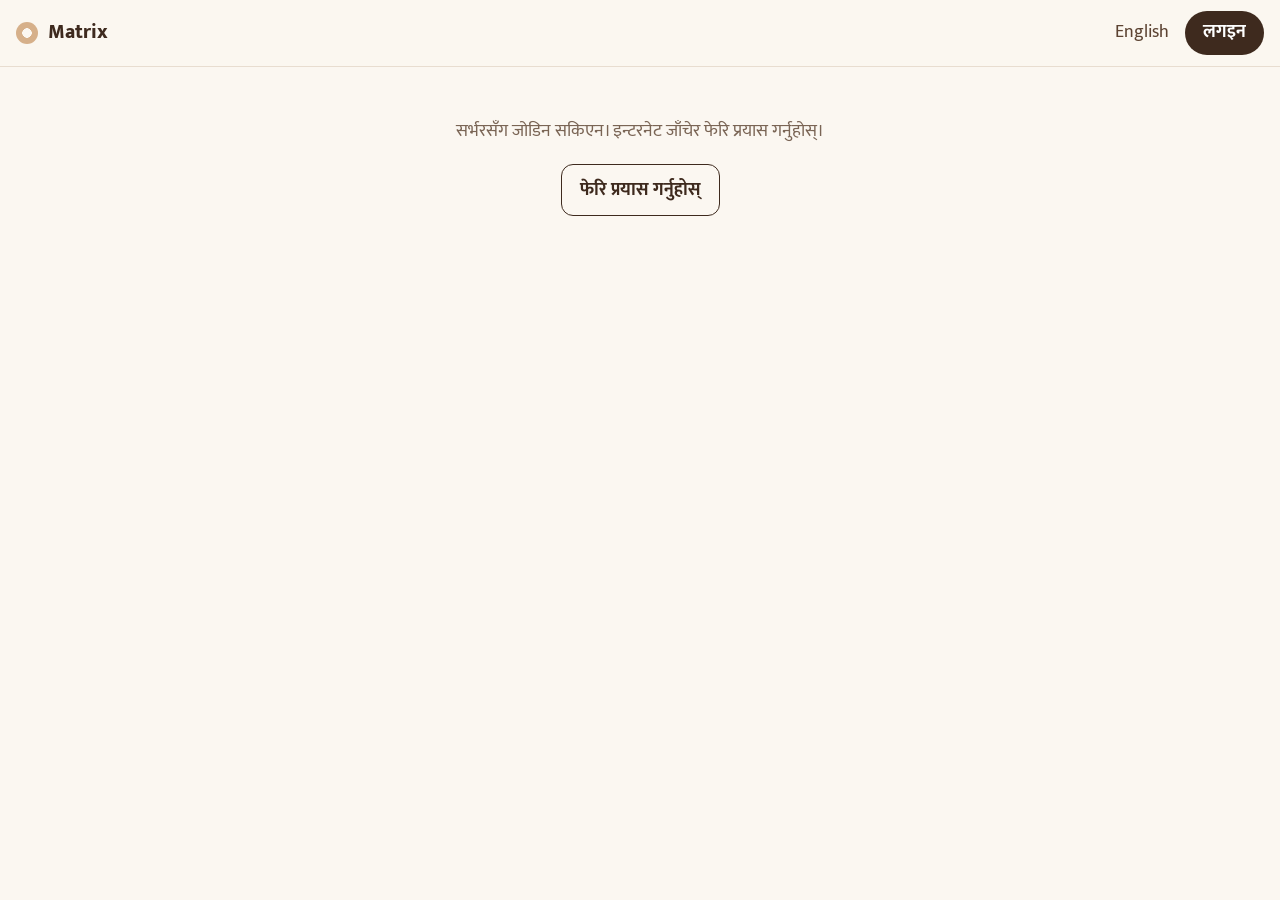
==== commit f01b2153: "Bayesian patient rating; 102 call only in the emergency alert - Rating score is a Bayesian average (" ====
--- a/static/index.html
+++ b/static/index.html
@@ -16,11 +16,6 @@
       <span id="brandName">Matrix</span>
     </a>
     <div class="top-actions">
-      <!-- always one tap away, on every page, no login -->
-      <a class="sos-btn" id="sosBtn" href="tel:102" aria-label="आकस्मिक: १०२ मा फोन गर्नुहोस्">
-        <svg viewBox="0 0 24 24" aria-hidden="true"><path d="M6.6 10.8a15.1 15.1 0 0 0 6.6 6.6l2.2-2.2a1 1 0 0 1 1-.25 11.4 11.4 0 0 0 3.6.57 1 1 0 0 1 1 1V20a1 1 0 0 1-1 1A17 17 0 0 1 3 4a1 1 0 0 1 1-1h3.5a1 1 0 0 1 1 1c0 1.25.2 2.45.57 3.57a1 1 0 0 1-.25 1z"/></svg>
-        <span id="sosLabel">१०२</span>
-      </a>
       <button class="link-btn" id="langBtn" type="button">English</button>
       <button class="pill-btn" id="loginBtn" type="button">लगइन</button>
       <button class="avatar" id="avatarBtn" type="button" hidden aria-haspopup="dialog"></button>
--- a/static/styles.css
+++ b/static/styles.css
@@ -45,9 +45,6 @@
 .link-btn { background: none; border: none; padding: 8px 10px; color: var(--ink-2); min-height: 44px; }
 .pill-btn { background: var(--ink); color: #fff; border: none; border-radius: 999px; padding: 6px 18px; min-height: 44px; font-weight: 700; }
 .avatar { width: 44px; height: 44px; border-radius: 50%; border: none; background: var(--soft); font-weight: 800; }
-.sos-btn { display: inline-flex; align-items: center; gap: 4px; min-height: 44px; padding: 0 12px; border-radius: 999px; background: var(--danger); color: #fff; font-weight: 800; text-decoration: none; }
-.sos-btn svg { width: 18px; height: 18px; }
-@media (max-width: 360px) { .top { padding-left: 10px; padding-right: 10px; } .brand { font-size: 18px; } .link-btn { padding: 8px 6px; } }
 
 main { max-width: 640px; margin: 0 auto; padding: 0 16px 48px; }
 main:focus, main:focus-visible { outline: none; }  /* focused by the router for screen readers; no visible ring needed */
@@ -152,10 +149,12 @@
 @keyframes spin { to { transform: rotate(360deg); } }
 .spinner { width: 18px; height: 18px; flex: none; border-radius: 50%; border: 2.5px solid var(--line); border-top-color: var(--ink); animation: spin 0.9s linear infinite; }
 
-.alarm { background: var(--danger); color: #fff; border-radius: var(--r); padding: 14px 16px; margin: 14px 0; display: flex; gap: 12px; align-items: center; justify-content: space-between; }
+.alarm { background: var(--danger); color: #fff; border-radius: var(--r); padding: 14px 16px; margin: 14px 0; display: flex; flex-wrap: wrap; gap: 12px; align-items: center; justify-content: space-between; }
+.alarm > div { flex: 1 1 220px; }
 .alarm strong { display: block; font-size: 19px; }
 .alarm span { font-size: 15px; }
-.alarm a { background: #fff; color: var(--danger); font-weight: 800; text-decoration: none; border-radius: 999px; padding: 12px 18px; min-height: 44px; display: inline-flex; align-items: center; white-space: nowrap; }
+/* the call button says what it does ("Call 102 for an ambulance") and takes the full width on phones */
+.alarm a { flex: 1 1 220px; background: #fff; color: var(--danger); font-weight: 800; text-decoration: none; border-radius: 999px; padding: 12px 18px; min-height: 48px; display: inline-flex; align-items: center; justify-content: center; gap: 8px; text-align: center; }
 
 /* ---------- report ---------- */
 .r-urgency { border-left: 6px solid var(--u); background: var(--u-soft); border-radius: 0 var(--r) var(--r) 0; padding: 12px 16px; margin: 16px 0; }
@@ -256,7 +255,6 @@
 .rk-bar { flex: 1; height: 8px; border-radius: 999px; background: var(--line); overflow: hidden; min-width: 40px; }
 .rk-bar i { display: block; height: 100%; border-radius: inherit; background: var(--star); }
 .rk-rate { line-height: 1.3; }
-.rk-rate-note { display: block; font-size: 14px; color: var(--muted); }
 .rk-go { align-self: flex-end; margin-top: auto; font-weight: 800; color: var(--ink-2); }
 
 .rk-method { margin-top: 40px; padding-top: 24px; border-top: 1px solid var(--line); }
